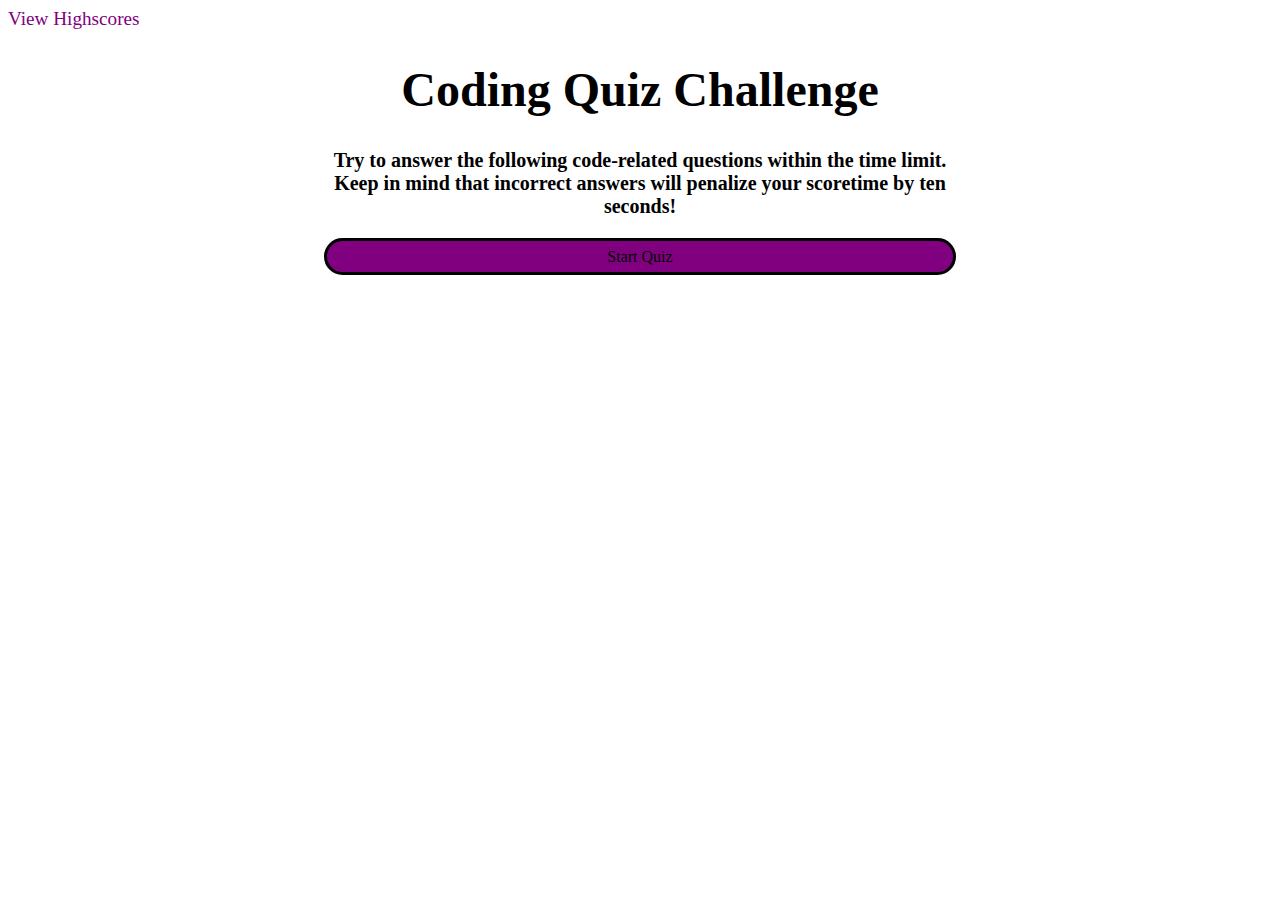
==== index.html @ 68141534 "Setup index, js, css files. Linked files to interact with one another. Began building first page use" ====
<!DOCTYPE html>
<html lang="en">
  <head>
    <meta charset="UTF-8">
    <meta name="viewport" content="width=device-width, initial-scale=1.0">
    <title>Code Quiz</title>
    <link href="./Assets/stylesheet.css" rel="stylesheet">
  </head>
  <body>
    <header>
        <div id="highscores" button="highscores-btn">
            View Highscores
        </div>
        <div id="timer-display"></div>
    </header>
    <h1>Coding Quiz Challenge</h1>
    <div id="start-paragraph-container">
    <p>Try to answer the following code-related questions within the time limit. Keep in mind that incorrect answers will penalize your scoretime by ten seconds!</p>
    <div id="start" button="start-btn">Start Quiz</div>
    </div>
    <link href="./Assets/script.js" rel="javascript link">
  </body>
</html>
---- Assets/stylesheet.css ----
body {
    display: flexbox;
}
#highscores {
    color: purple;
    font-size: larger;
    font-style: sans-serif, serif, monospace;
}

#timer-display {
    color: purple;
    font-size: larger;
}

h1 {
    font-size: 300%;
    font-weight: 900;
    text-align: center;
    font-style: sans-serif, serif, monospace;
}

p {
    text-align: center;
    font-weight:900;
    font-size: 125%;
    word-wrap: normal;
    font-style: sans-serif, serif, monospace;
}

#start-paragraph-container {
    margin: 0 auto;
    width: 50%;
    text-align: center;
    font-style: sans-serif, serif, monospace;
}

#start {
    border: solid;
    border-radius: 50px;
    padding: 1%;
    background-color: purple;
}
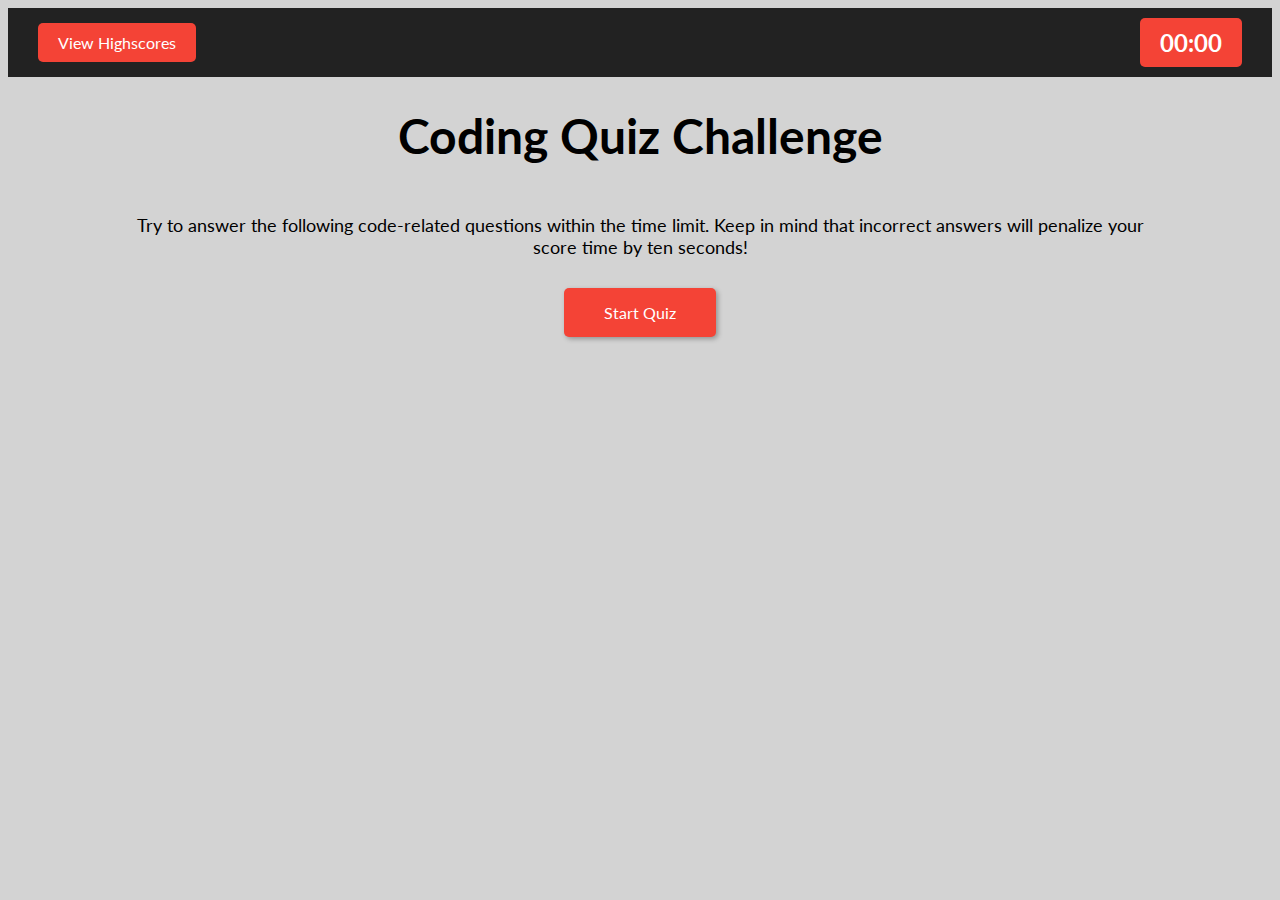
==== commit d16e051a: "Finished the first page quiz start screen with css and html setup." ====
--- a/index.html
+++ b/index.html
@@ -1,23 +1,22 @@
 <!DOCTYPE html>
 <html lang="en">
-  <head>
-    <meta charset="UTF-8">
-    <meta name="viewport" content="width=device-width, initial-scale=1.0">
-    <title>Code Quiz</title>
-    <link href="./Assets/stylesheet.css" rel="stylesheet">
-  </head>
-  <body>
-    <header>
-        <div id="highscores" button="highscores-btn">
-            View Highscores
-        </div>
-        <div id="timer-display"></div>
-    </header>
-    <h1>Coding Quiz Challenge</h1>
-    <div id="start-paragraph-container">
-    <p>Try to answer the following code-related questions within the time limit. Keep in mind that incorrect answers will penalize your scoretime by ten seconds!</p>
-    <div id="start" button="start-btn">Start Quiz</div>
-    </div>
-    <link href="./Assets/script.js" rel="javascript link">
-  </body>
+<head>
+  <meta charset="UTF-8">
+  <meta name="viewport" content="width=device-width, initial-scale=1.0">
+  <title>Code Quiz</title>
+  <link href="https://fonts.googleapis.com/css?family=Lato:400,700&display=swap" rel="stylesheet">
+  <link href="./Assets/stylesheet.css" rel="stylesheet">
+</head>
+<body>
+  <header>
+    <div id="highscores">View Highscores</div>
+    <div id="timer-display">00:00</div>
+  </header>
+  <h1>Coding Quiz Challenge</h1>
+  <div id="start-paragraph-container">
+    <p>Try to answer the following code-related questions within the time limit. Keep in mind that incorrect answers will penalize your score time by ten seconds!</p>
+    <div id="start">Start Quiz</div>
+  </div>
+  <script src="./Assets/script.js"></script>
+</body>
 </html>--- a/Assets/stylesheet.css
+++ b/Assets/stylesheet.css
@@ -1,42 +1,58 @@
 body {
-    display: flexbox;
-}
-#highscores {
-    color: purple;
-    font-size: larger;
-    font-style: sans-serif, serif, monospace;
-}
-
-#timer-display {
-    color: purple;
-    font-size: larger;
-}
-
-h1 {
-    font-size: 300%;
-    font-weight: 900;
+    font-family: 'Lato', sans-serif;
+    background-color: lightgray;
+  }
+  
+  header {
+    display: flex;
+    justify-content: space-between;
+    align-items: center;
+    padding: 10px 30px;
+    background-color: #222;
+    color: #fff;
+  }
+  
+  #highscores {
+    padding: 10px 20px;
+    background-color: #f44336;
+    border-radius: 5px;
+    cursor: pointer;
+  }
+  
+  #timer-display {
+    font-size: 24px;
+    padding: 10px 20px;
+    background-color: #f44336;
+    font-weight: bold;
+    border-radius: 5px;
+  }
+  
+  h1 {
+    font-size: 48px;
+    font-weight: 700;
+    margin-top: 30px;
+    margin-bottom: 50px;
     text-align: center;
-    font-style: sans-serif, serif, monospace;
-}
-
-p {
+  }
+  
+  p {
+    font-size: 18px;
+    margin-bottom: 30px;
     text-align: center;
-    font-weight:900;
-    font-size: 125%;
-    word-wrap: normal;
-    font-style: sans-serif, serif, monospace;
-}
-
-#start-paragraph-container {
+  }
+  
+  #start-paragraph-container {
     margin: 0 auto;
-    width: 50%;
+    width: 80%;
     text-align: center;
-    font-style: sans-serif, serif, monospace;
-}
-
-#start {
-    border: solid;
-    border-radius: 50px;
-    padding: 1%;
-    background-color: purple;
-}
+  }
+  
+  #start {
+    display: inline-block;
+    padding: 15px 40px;
+    background-color: #f44336;
+    color: #fff;
+    border-radius: 5px;
+    cursor: pointer;
+    box-shadow: 2px 2px 5px rgba(0, 0, 0, 0.3);
+  }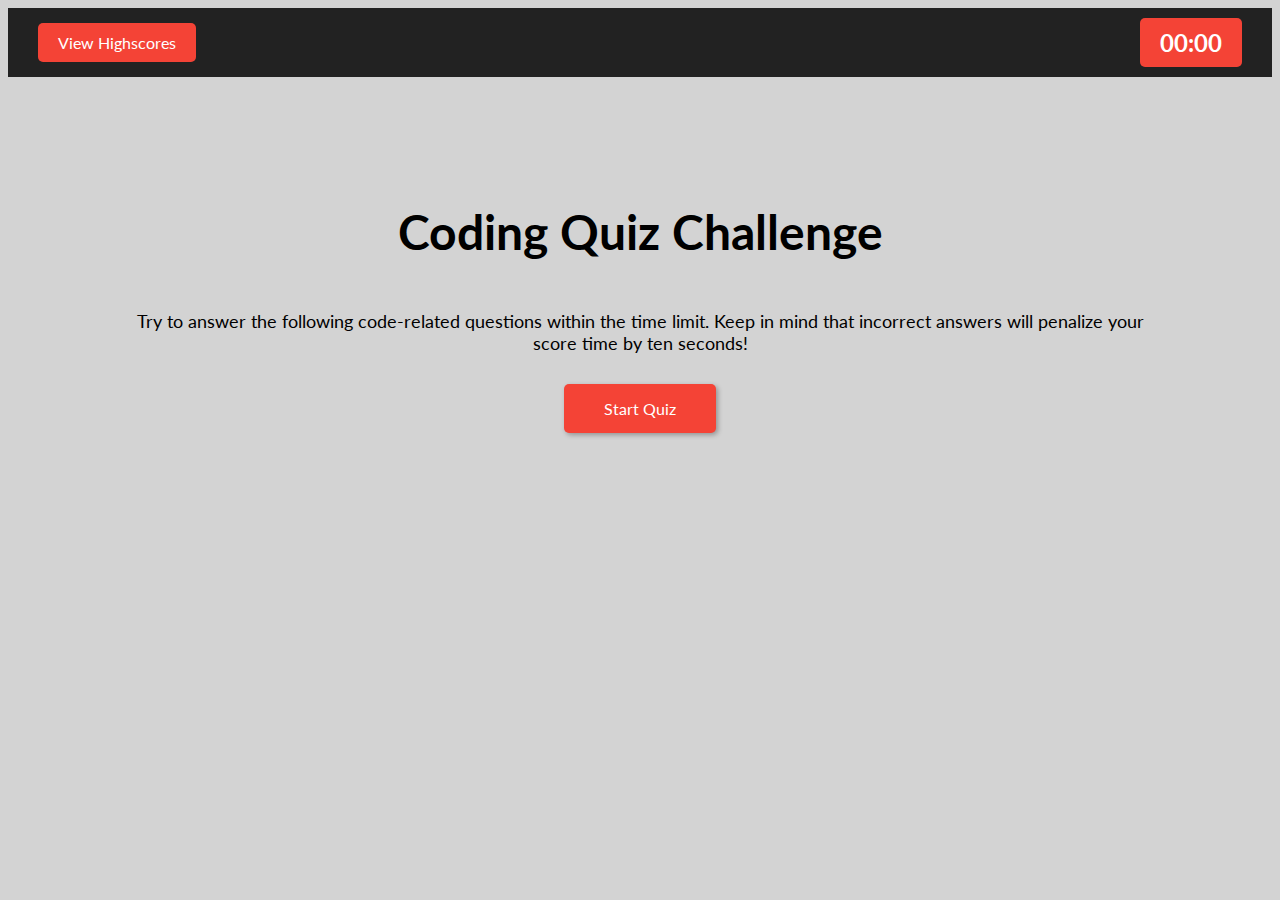
==== commit 312b04d9: "Add javascript code to populate the first question on start quiz button click. Also added an array o" ====
--- a/index.html
+++ b/index.html
@@ -12,8 +12,8 @@
     <div id="highscores">View Highscores</div>
     <div id="timer-display">00:00</div>
   </header>
-  <h1>Coding Quiz Challenge</h1>
   <div id="start-paragraph-container">
+    <h1>Coding Quiz Challenge</h1>
     <p>Try to answer the following code-related questions within the time limit. Keep in mind that incorrect answers will penalize your score time by ten seconds!</p>
     <div id="start">Start Quiz</div>
   </div>
--- a/Assets/stylesheet.css
+++ b/Assets/stylesheet.css
@@ -42,7 +42,7 @@
   }
   
   #start-paragraph-container {
-    margin: 0 auto;
+    margin: 10% auto;
     width: 80%;
     text-align: center;
   }
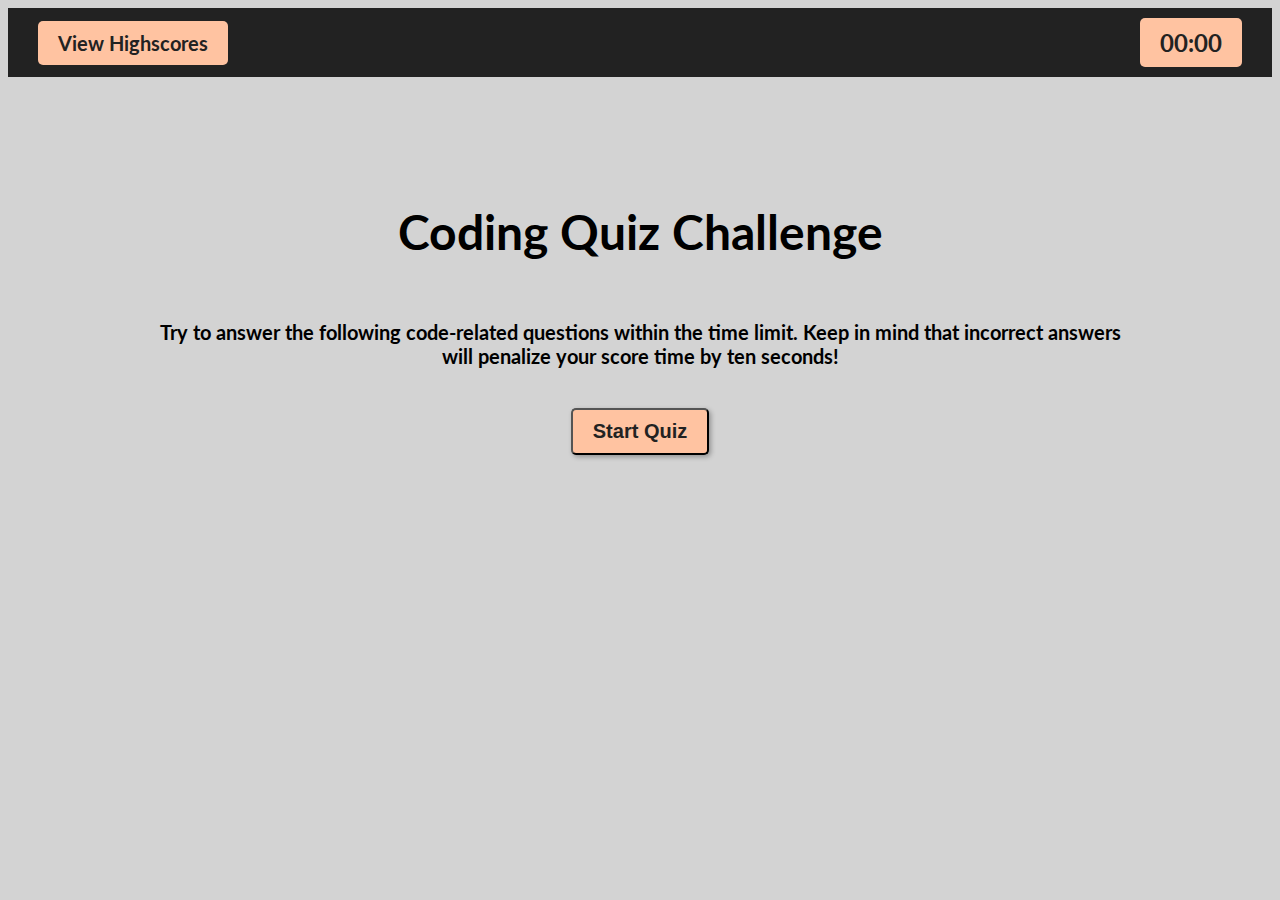
==== commit 56bc7403: "Corrected the start button taking over properties of the parent container" ====
--- a/index.html
+++ b/index.html
@@ -15,7 +15,9 @@
   <div id="start-paragraph-container">
     <h1>Coding Quiz Challenge</h1>
     <p>Try to answer the following code-related questions within the time limit. Keep in mind that incorrect answers will penalize your score time by ten seconds!</p>
-    <div id="start">Start Quiz</div>
+    <div></div>
+    <button id="start">Start Quiz</button>
+    </div>
   </div>
   <script src="./Assets/script.js"></script>
 </body>
--- a/Assets/stylesheet.css
+++ b/Assets/stylesheet.css
@@ -14,7 +14,8 @@
   
   #highscores {
     padding: 10px 20px;
-    background-color: #f44336;
+    background-color: #FFC3A1;
+    color: #222;
     border-radius: 5px;
     cursor: pointer;
   }
@@ -22,7 +23,8 @@
   #timer-display {
     font-size: 24px;
     padding: 10px 20px;
-    background-color: #f44336;
+    background-color: #FFC3A1;
+    color: #222;
     font-weight: bold;
     border-radius: 5px;
   }
@@ -48,11 +50,61 @@
   }
   
   #start {
-    display: inline-block;
     padding: 15px 40px;
-    background-color: #f44336;
-    color: #fff;
+    background-color: #FFC3A1;
+    color: #222;
     border-radius: 5px;
     cursor: pointer;
     box-shadow: 2px 2px 5px rgba(0, 0, 0, 0.3);
+    justify-self: end;
+    padding: 10px 20px;
+    font-size: 20px;
+    font-weight: bold;
+    /* max-width: 10%;
+    width: 10%; */
+  }
+
+  .quiz-button {
+    padding: 15px 40px;
+    background-color: #FFC3A1;
+    color: #222;
+    border-radius: 5px;
+    cursor: pointer;
+    box-shadow: 2px 2px 5px rgba(0, 0, 0, 0.3);
+  }
+
+  .button-container {
+    display: flex;
+    flex-direction: column;
+    align-items: center;
+    margin-top: 20px;
+  }
+
+  .try-again-button, .view-highscores-button {
+    padding: 15px 40px;
+    background-color: #FFC3A1;
+    color: #222;
+    border-radius: 5px;
+    cursor: pointer;
+    box-shadow: 2px 2px 5px rgba(0, 0, 0, 0.3);
+  }
+
+  button.quiz-button:not(.start-quiz-button) {
+    display: block;
+    margin: 20px auto;
+    padding: 10px 20px;
+    font-size: 20px;
+    font-weight: bold;
+  }
+
+  #highscores {
+    padding: 10px 20px;
+    font-size: 20px;
+    font-weight: bold;
+  }
+
+  p {
+    padding: 10px 20px;
+    font-size: 20px;
+    font-weight: bold;
   }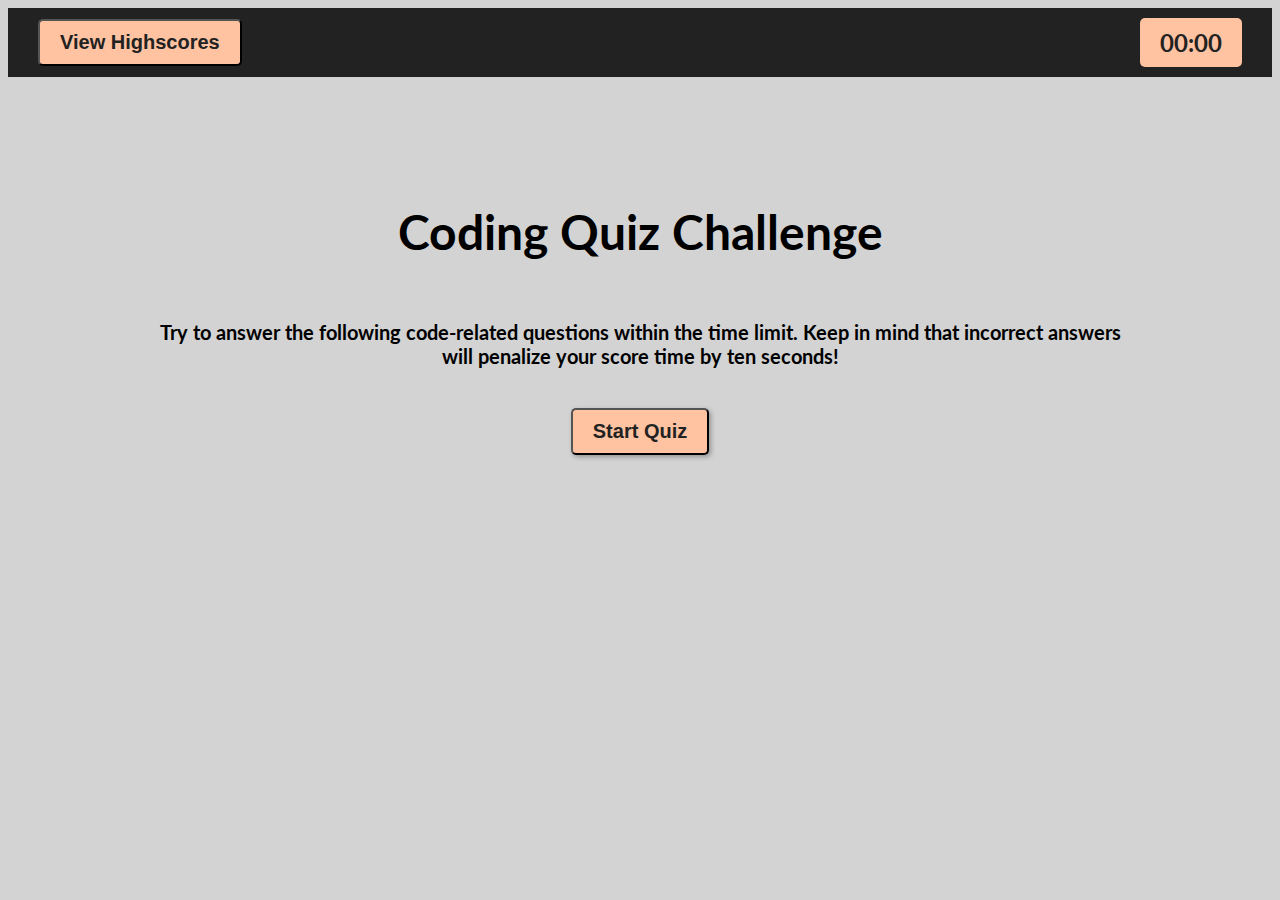
==== commit 6698e0cc: "Added the Highscores page with a beginning display grid for name and score." ====
--- a/index.html
+++ b/index.html
@@ -9,7 +9,7 @@
 </head>
 <body>
   <header>
-    <div id="highscores">View Highscores</div>
+    <button id="highscores" onclick="window.location.href='highscores.html'">View Highscores</button>
     <div id="timer-display">00:00</div>
   </header>
   <div id="start-paragraph-container">
--- a/Assets/stylesheet.css
+++ b/Assets/stylesheet.css
@@ -11,7 +11,15 @@
     background-color: #222;
     color: #fff;
   }
-  
+
+  #highscorePage {
+    padding: 10px 20px;
+    background-color: #FFC3A1;
+    color: #222;
+    border-radius: 5px;
+    cursor: pointer;
+  }
+
   #highscores {
     padding: 10px 20px;
     background-color: #FFC3A1;
@@ -60,8 +68,6 @@
     padding: 10px 20px;
     font-size: 20px;
     font-weight: bold;
-    /* max-width: 10%;
-    width: 10%; */
   }
 
   .quiz-button {
@@ -107,4 +113,24 @@
     padding: 10px 20px;
     font-size: 20px;
     font-weight: bold;
+  }
+
+
+  .highscores-container {
+    display: grid;
+    grid-template-columns: 1fr 1fr;
+    grid-gap: 20px;
+    width: 50%;
+    margin: 0 auto;
+    justify-content: center;
+    align-items: center;
+  }
+  
+  .score-container {
+    padding: 15px 40px;
+    background-color: #FFC3A1;
+    color: #222;
+    border-radius: 5px;
+    box-shadow: 2px 2px 5px rgba(0, 0, 0, 0.3);
+    text-align: center;
   }